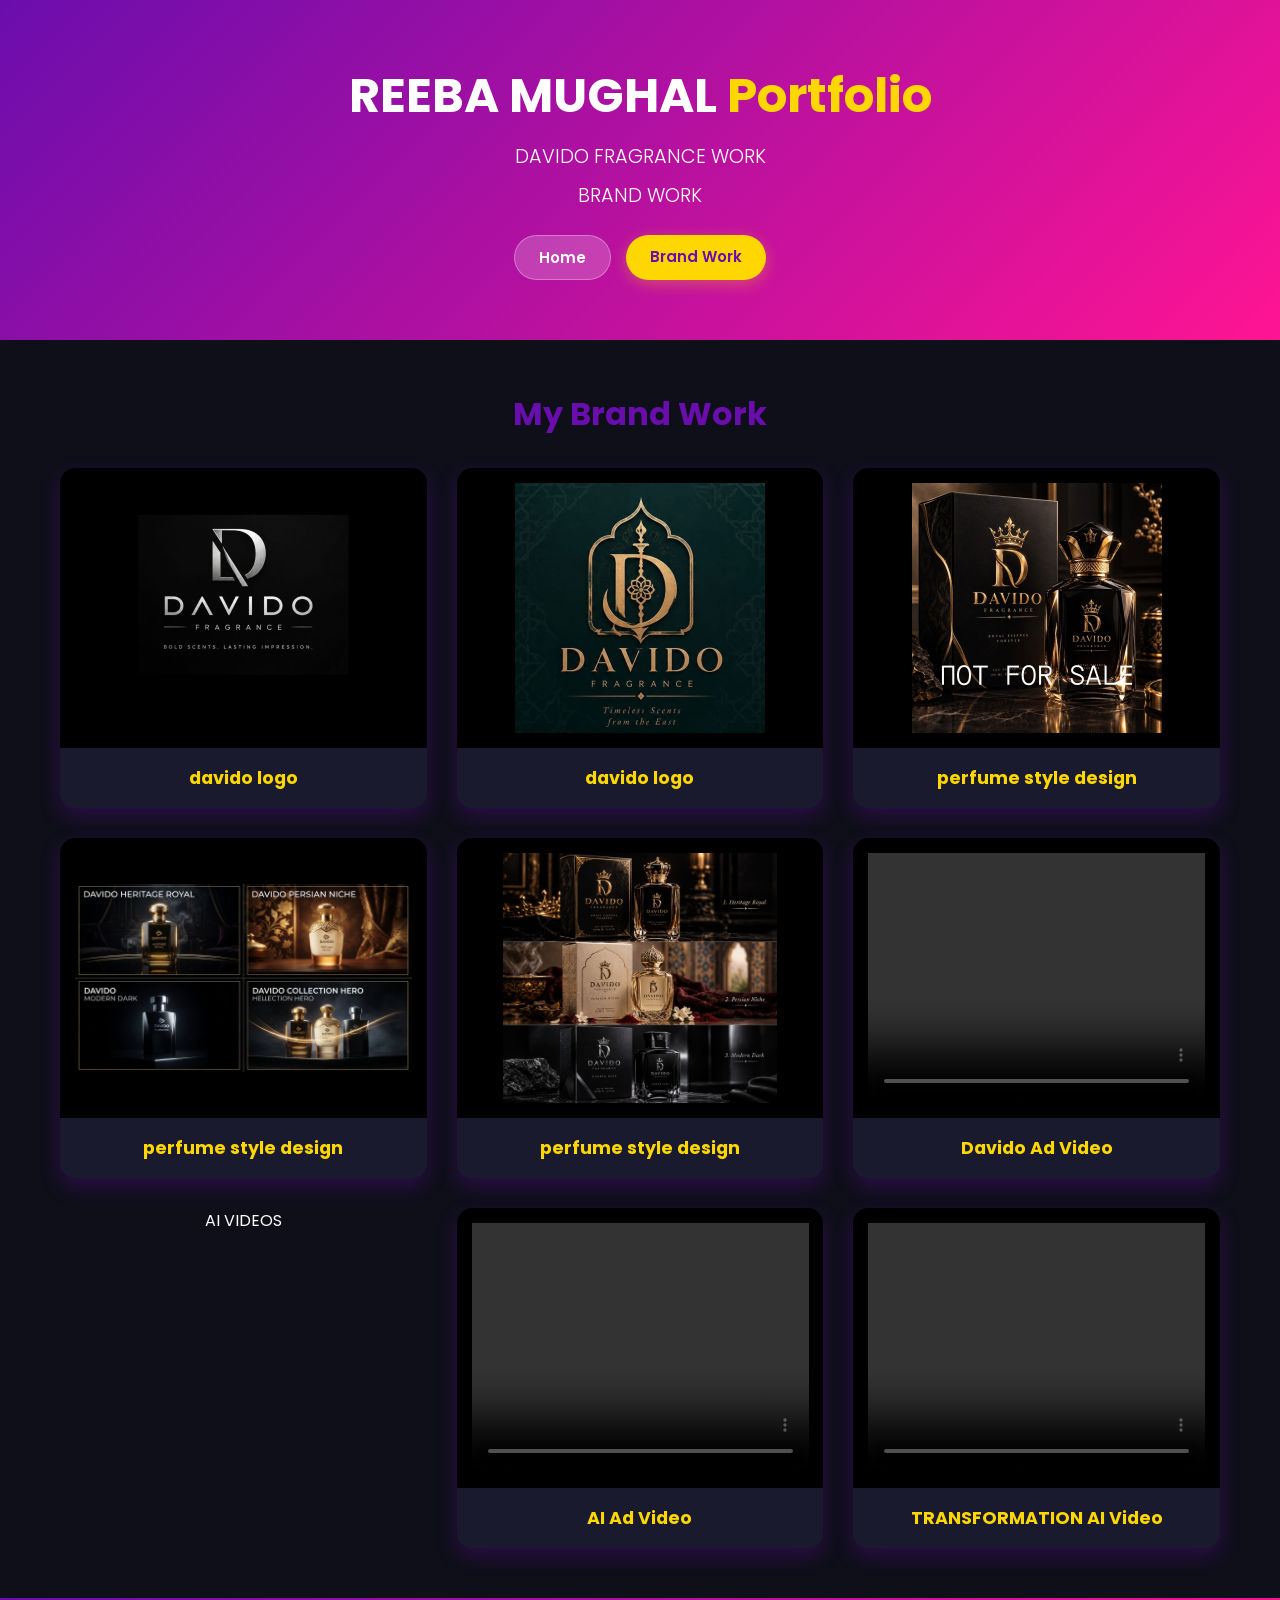
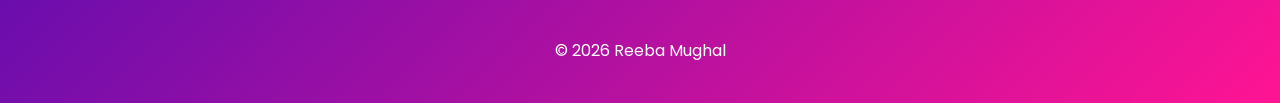
==== brandwork.html @ cd21bf46 "Add files via upload" ====
<!DOCTYPE html>
<html lang="en">
<head>
    <meta charset="UTF-8">
    <meta name="viewport" content="width=device-width, initial-scale=1.0">
    <title>DAVIDO FRAGRANCE WORK</title>
    <link rel="stylesheet" href="style.css">
    <link href="https://fonts.googleapis.com/css2?family=Poppins:wght@300;600;700&display=swap" rel="stylesheet">
</head>
<body>

  <header>
    <h1>REEBA MUGHAL <span>Portfolio</span></h1>
    <p>DAVIDO FRAGRANCE WORK</p>
    <p>BRAND WORK</p>
    
    <nav class="main-nav">
      <a href="index.html">Home</a>
      <a href="brandwork.html" class="active">Brand Work</a>
    </nav>
  </header>

  <section class="gallery">
    <h2>My Brand Work</h2>
    
    <div class="grid brand-grid">
      <div class="card">
        <img src="logo1.jpg" alt="davido logo">
        <h3>davido logo</h3>
      </div>

      <div class="card">
        <img src="logo-2.jpg" alt="davido logo">
        <h3>davido logo</h3>
      </div>

      <div class="card">
        <img src="perfume-style-1.jpg" alt="perfume style">
        <h3>perfume style design</h3>
      </div>

      <div class="card">
        <img src="perfume-style-3.jpeg" alt="perfume style">
        <h3>perfume style design</h3>
      </div>

      <div class="card">
        <img src="perfume-style-2.jpeg" alt="perfume style">
        <h3>perfume style design</h3>
      </div>

      <div class="card">
        <video autoplay muted loop playsinline controls>
          <source src="perfume-add.mp4" type="video/mp4">
        </video>
        <h3>Davido Ad Video</h3>
      </div>
      <head>AI VIDEOS</head>
      <div class="card">
        <video autoplay muted loop playsinline controls>
          <source src="Untitled design (1).mp4" type="video/mp4">
        </video>
        <h3>AI Ad Video</h3>
      </div><div class="card">
        <video autoplay muted loop playsinline controls>
          <source src="Untitled design.mp4" type="video/mp4">
        </video>
        <h3>TRANSFORMATION  AI Video</h3>
      </div>
    </div>
  </section>

  <footer>
    <p>© 2026 Reeba Mughal</p>
  </footer>

</body>
</html>
---- style.css ----
*{
  margin: 0;
  padding: 0;
  box-sizing: border-box;
  font-family: 'Poppins', sans-serif;
}

body {
  background: #0f0f1a;
  color: white;
}

header {
  text-align: center;
  padding: 60px 20px;
  background: linear-gradient(135deg, #6A0DAD, #FF1493);
}

header h1 { font-size: 3em; font-weight: 700; }
header span { color: #FFD700; }
header p { font-size: 1.2em; margin-top: 10px; font-weight: 300; }

section { padding: 50px 20px; text-align: center; }
.about { background: #1a1a2e; }
.about h2 { color: #FF1493; margin-bottom: 15px; font-size: 2em; }
.gallery h2 { color: #6A0DAD; margin-bottom: 30px; font-size: 2em; }

.grid {
  display: grid;
  grid-template-columns: repeat(auto-fit, minmax(300px, 1fr));
  gap: 30px;
  max-width: 1200px;
  margin: auto;
  padding: 0 20px;
}

/* HOME PAGE - Reels 9:16 */
.card {
  background: #1a1a2e;
  border-radius: 15px;
  overflow: hidden;
  box-shadow: 0 8px 20px rgba(106, 13, 173, 0.3);
  transition: transform 0.3s;
  display: flex;
  flex-direction: column; 
  aspect-ratio: 9 / 16;
}
.card:hover { transform: translateY(-10px); }
.card img, .card video {
  width: 100%;
  height: 100%; 
  object-fit: cover; 
  display: block;
  flex: 1;
}
.card h3 {
  padding: 15px;
  color: #FFD700;
  text-align: center;
  font-size: 1.1em;
  background: #1a1a2e;
  min-height: 60px;
  display: flex;
  align-items: center;
  justify-content: center;
}

footer {
  background: linear-gradient(135deg, #6A0DAD, #FF1493);
  padding: 40px 20px;
  text-align: center;
}
.main-nav {
  margin-top: 25px;
  display: flex;
  gap: 15px;
  justify-content: center;
}
.main-nav a {
  text-decoration: none !important;
  padding: 10px 24px;
  border-radius: 30px;
  font-weight: 600;
  font-size: 15px;
  transition: 0.3s;
}
.main-nav a:first-child {
  color: white;
  background: rgba(255, 255, 255, 0.2);
  border: 1px solid rgba(255,255,255,0.3);
}
.main-nav a:last-child {
  color: #6A0DAD;
  background: #FFD700;
  box-shadow: 0 4px 15px rgba(255, 215, 0, 0.3);
}
.main-nav a:hover { transform: translateY(-2px); }

/* BRAND PAGE - Logos ke liye alag design */
.brand-grid {
  grid-template-columns: repeat(3, 1fr);
}
.brand-grid .card {
  aspect-ratio: auto !important;
  height: auto !important;
  display: block !important;
}
.brand-grid .card img,
.brand-grid .card video {
  width: 100% !important;
  height: 280px !important;
  object-fit: contain !important;
  background: #000;
  padding: 15px;
  flex: none !important;
}

@media (max-width: 768px) {
  .brand-grid {
    grid-template-columns: 1fr !important;
  }
}
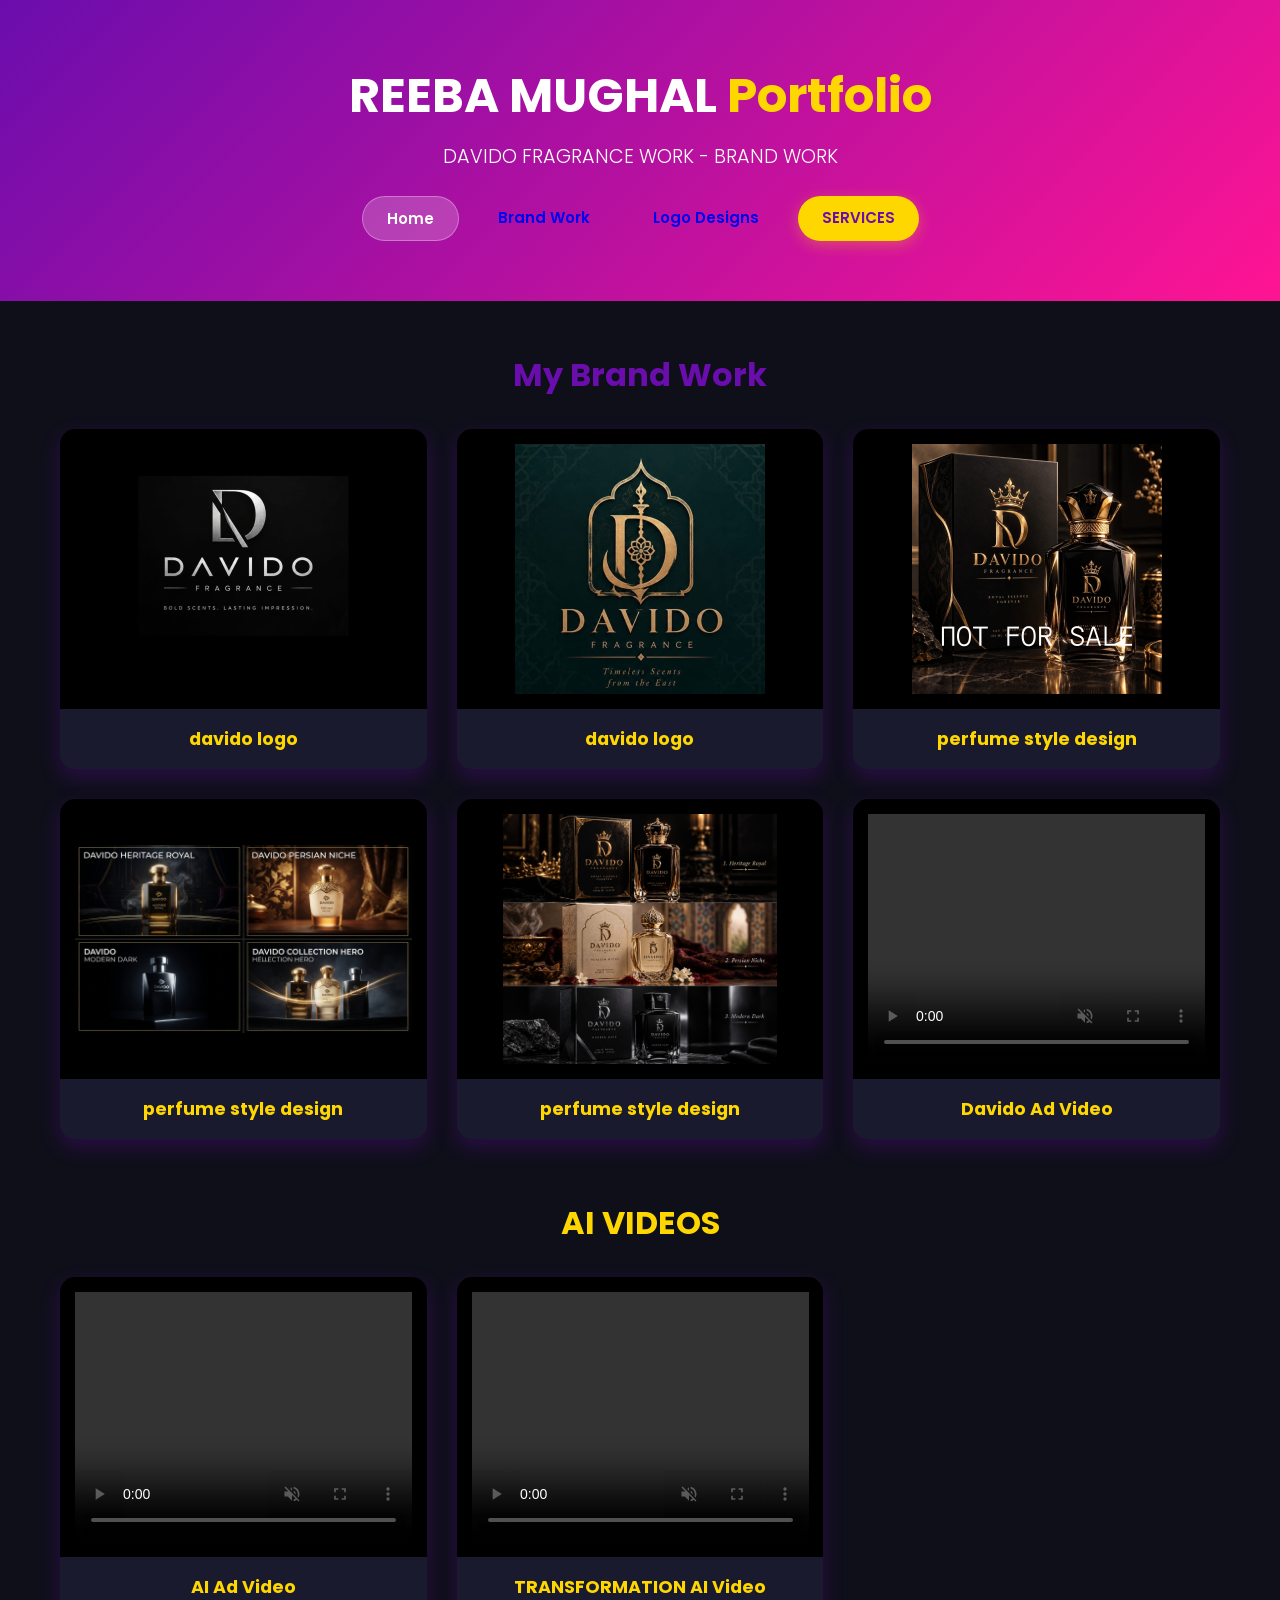
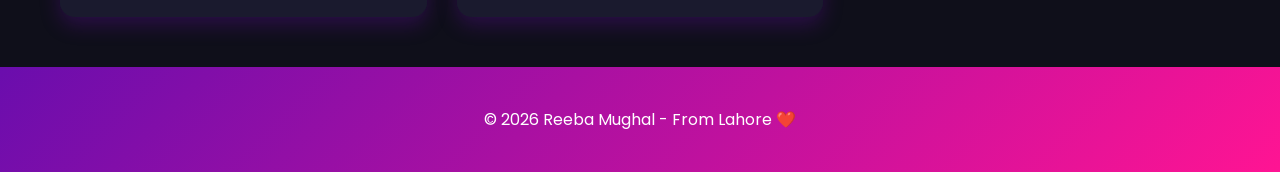
==== commit ebbfc2f4: "Update brandwork.html" ====
--- a/brandwork.html
+++ b/brandwork.html
@@ -3,7 +3,7 @@
 <head>
     <meta charset="UTF-8">
     <meta name="viewport" content="width=device-width, initial-scale=1.0">
-    <title>DAVIDO FRAGRANCE WORK</title>
+    <title>DAVIDO FRAGRANCE WORK | Reeba Mughal</title>
     <link rel="stylesheet" href="style.css">
     <link href="https://fonts.googleapis.com/css2?family=Poppins:wght@300;600;700&display=swap" rel="stylesheet">
 </head>
@@ -11,12 +11,13 @@
 
   <header>
     <h1>REEBA MUGHAL <span>Portfolio</span></h1>
-    <p>DAVIDO FRAGRANCE WORK</p>
-    <p>BRAND WORK</p>
+    <p>DAVIDO FRAGRANCE WORK - BRAND WORK</p>
     
     <nav class="main-nav">
       <a href="index.html">Home</a>
       <a href="brandwork.html" class="active">Brand Work</a>
+      <a href="logo.html">Logo Designs</a>
+      <a href="services.html">SERVICES</a>
     </nav>
   </header>
 
@@ -28,51 +29,51 @@
         <img src="logo1.jpg" alt="davido logo">
         <h3>davido logo</h3>
       </div>
-
       <div class="card">
         <img src="logo-2.jpg" alt="davido logo">
         <h3>davido logo</h3>
       </div>
-
       <div class="card">
         <img src="perfume-style-1.jpg" alt="perfume style">
         <h3>perfume style design</h3>
       </div>
-
       <div class="card">
         <img src="perfume-style-3.jpeg" alt="perfume style">
         <h3>perfume style design</h3>
       </div>
-
       <div class="card">
         <img src="perfume-style-2.jpeg" alt="perfume style">
         <h3>perfume style design</h3>
       </div>
-
       <div class="card">
-        <video autoplay muted loop playsinline controls>
+        <video muted loop playsinline controls>
           <source src="perfume-add.mp4" type="video/mp4">
         </video>
         <h3>Davido Ad Video</h3>
       </div>
-      <head>AI VIDEOS</head>
+    </div>
+
+    <h2 style="margin-top:60px; color:#FFD700;">AI VIDEOS</h2>
+
+    <div class="grid brand-grid" style="margin-top:20px;">
       <div class="card">
-        <video autoplay muted loop playsinline controls>
-          <source src="Untitled design (1).mp4" type="video/mp4">
+        <video muted loop playsinline controls>
+          <source src="ai-video-1.mp4" type="video/mp4">
         </video>
         <h3>AI Ad Video</h3>
-      </div><div class="card">
-        <video autoplay muted loop playsinline controls>
-          <source src="Untitled design.mp4" type="video/mp4">
+      </div>
+      <div class="card">
+        <video muted loop playsinline controls>
+          <source src="ai-video-2.mp4" type="video/mp4">
         </video>
-        <h3>TRANSFORMATION  AI Video</h3>
+        <h3>TRANSFORMATION AI Video</h3>
       </div>
     </div>
   </section>
 
   <footer>
-    <p>© 2026 Reeba Mughal</p>
+    <p>© 2026 Reeba Mughal - From Lahore ❤️</p>
   </footer>
 
 </body>
-</html>+</html>
